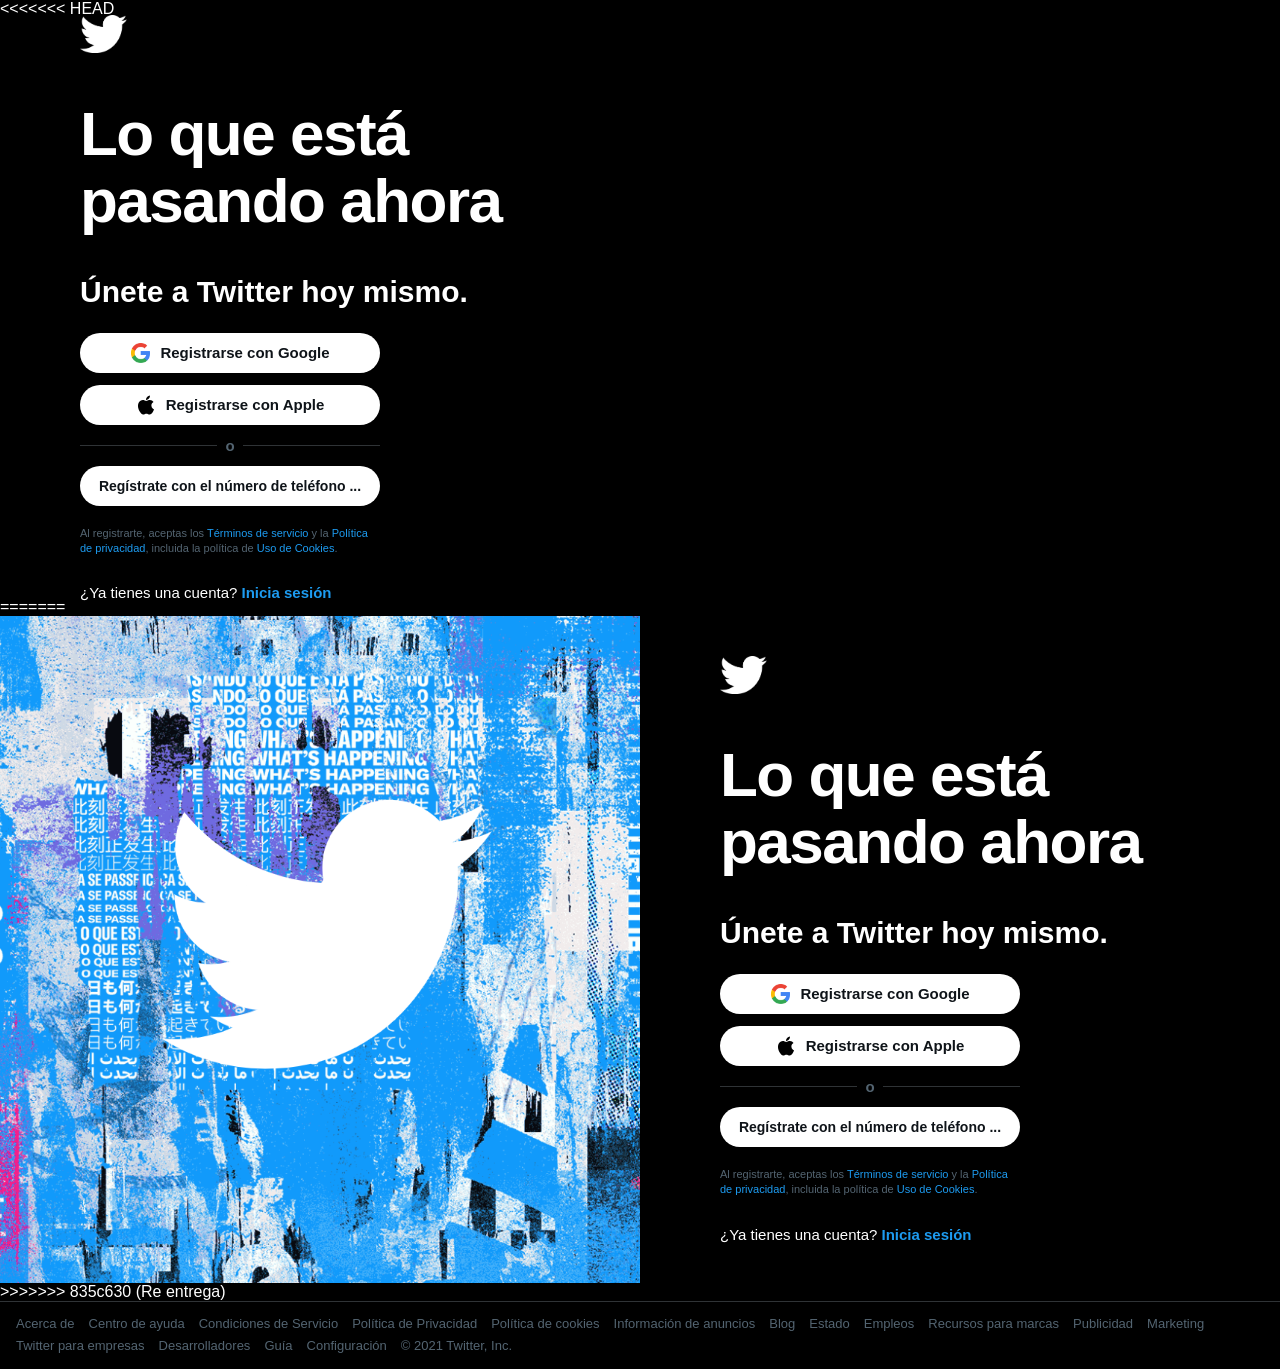
==== indexx.html @ 1b26d61b "Entrega final del proyecto Layout Twitter" ====
<!DOCTYPE html>
<html lang="es">
<head>
  <meta charset="UTF-8" />
  <meta name="viewport" content="width=device-width, initial-scale=1.0" />
  <title>Twitter</title>
<<<<<<< HEAD
  <link rel="stylesheet" href="style.css" />
</head>
<body>

  <section class="left-panel">
    <img src="images/imageTwitter.png" alt="Twitter background" class="bg-image" />
   
    <div class="left-logo-wrap">
      <img src="images/twitterLogo.png" alt="Twitter" class="left-twitter-logo" />
    </div>
  </section>


  <section class="right-panel">

    <div class="logo-wrap">
      <img src="images/twitterLogo.png" alt="Twitter" class="twitter-logo" />
    </div>

    <h1 class="headline">Lo que está<br>pasando ahora</h1>

    <h2 class="sub-headline">Únete a Twitter hoy mismo.</h2>

   
    <div class="btn-group">

      <button class="btn btn-social">
        <img src="images/google.png" alt="Google" class="btn-icon" />
        <span>Registrarse con Google</span>
      </button>

      <button class="btn btn-social">
        <svg class="btn-icon" xmlns="http://www.w3.org/2000/svg" viewBox="0 0 170 170" fill="#000">
          <path d="M150.37 130.25c-2.45 5.66-5.35 10.87-8.71 15.66-4.58 6.53-8.33 11.05-11.22 13.56-4.48 4.12-9.28 6.23-14.42 6.35-3.69 0-8.14-1.05-13.32-3.18-5.197-2.12-9.973-3.17-14.34-3.17-4.58 0-9.492 1.05-14.746 3.17-5.262 2.13-9.501 3.24-12.742 3.35-4.929.21-9.842-1.96-14.746-6.52-3.13-2.73-7.045-7.41-11.735-14.04-5.032-7.08-9.169-15.29-12.41-24.65-3.471-10.11-5.211-19.9-5.211-29.378 0-10.857 2.346-20.221 7.045-28.068 3.693-6.303 8.606-11.275 14.755-14.925s12.793-5.51 19.948-5.629c3.915 0 9.049 1.211 15.429 3.591 6.362 2.388 10.447 3.599 12.238 3.599 1.339 0 5.877-1.416 13.57-4.239 7.275-2.617 13.415-3.702 18.445-3.275 13.63 1.1 23.87 6.473 30.68 16.153-12.19 7.386-18.22 17.731-18.1 31.002.11 10.337 3.86 18.939 11.23 25.769 3.34 3.17 7.07 5.62 11.22 7.36-.9 2.61-1.85 5.11-2.86 7.51zM119.11 7.24c0 8.102-2.96 15.667-8.86 22.669-7.12 8.324-15.732 13.134-25.071 12.375a25.222 25.222 0 0 1-.188-3.07c0-7.778 3.386-16.102 9.399-22.908 3.002-3.446 6.82-6.311 11.45-8.597 4.62-2.252 8.99-3.497 13.1-3.71.12 1.017.17 2.033.17 3.041z"/>
        </svg>
        <span>Registrarse con Apple</span>
      </button>

      <div class="divider">
        <span>o</span>
      </div>

      <button class="btn btn-phone">
        Regístrate con el número de teléfono ...
      </button>
    </div>

    
    <p class="legal">
      Al registrarte, aceptas los <a href="#">Términos de servicio</a> y la
      <a href="#">Política de privacidad</a>, incluida la política de
      <a href="#">Uso de Cookies</a>.
    </p>

   
    <p class="signin">
      ¿Ya tienes una cuenta? <a href="#">Inicia sesión</a>
    </p>

  </section>
=======
  <link rel="stylesheet" href="styles.css" />
</head>
<body>

  <main class="main">

    <section class="left-panel">
      <img src="images/imageTwitter.png" alt="Twitter background" class="bg-image" />
      <div class="left-logo-wrap">
        <img src="images/twitterLogo.png" alt="Twitter" class="left-twitter-logo" />
      </div>
    </section>

    <section class="right-panel">

      <div class="logo-wrap">
        <img src="images/twitterLogo.png" alt="Twitter" class="twitter-logo" />
      </div>

      <h1 class="headline">Lo que está<br>pasando ahora</h1>

      <h2 class="sub-headline">Únete a Twitter hoy mismo.</h2>

      <div class="btn-group">

        <button class="btn btn-social">
          <img src="images/google.png" alt="Google" class="btn-icon" />
          <span>Registrarse con Google</span>
        </button>

        <button class="btn btn-social">
          <svg class="btn-icon" xmlns="http://www.w3.org/2000/svg" viewBox="0 0 170 170" fill="#000">
            <path d="M150.37 130.25c-2.45 5.66-5.35 10.87-8.71 15.66-4.58 6.53-8.33 11.05-11.22 13.56-4.48 4.12-9.28 6.23-14.42 6.35-3.69 0-8.14-1.05-13.32-3.18-5.197-2.12-9.973-3.17-14.34-3.17-4.58 0-9.492 1.05-14.746 3.17-5.262 2.13-9.501 3.24-12.742 3.35-4.929.21-9.842-1.96-14.746-6.52-3.13-2.73-7.045-7.41-11.735-14.04-5.032-7.08-9.169-15.29-12.41-24.65-3.471-10.11-5.211-19.9-5.211-29.378 0-10.857 2.346-20.221 7.045-28.068 3.693-6.303 8.606-11.275 14.755-14.925s12.793-5.51 19.948-5.629c3.915 0 9.049 1.211 15.429 3.591 6.362 2.388 10.447 3.599 12.238 3.599 1.339 0 5.877-1.416 13.57-4.239 7.275-2.617 13.415-3.702 18.445-3.275 13.63 1.1 23.87 6.473 30.68 16.153-12.19 7.386-18.22 17.731-18.1 31.002.11 10.337 3.86 18.939 11.23 25.769 3.34 3.17 7.07 5.62 11.22 7.36-.9 2.61-1.85 5.11-2.86 7.51zM119.11 7.24c0 8.102-2.96 15.667-8.86 22.669-7.12 8.324-15.732 13.134-25.071 12.375a25.222 25.222 0 0 1-.188-3.07c0-7.778 3.386-16.102 9.399-22.908 3.002-3.446 6.82-6.311 11.45-8.597 4.62-2.252 8.99-3.497 13.1-3.71.12 1.017.17 2.033.17 3.041z"/>
          </svg>
          <span>Registrarse con Apple</span>
        </button>

        <div class="divider"><span>o</span></div>

        <button class="btn btn-phone">
          Regístrate con el número de teléfono ...
        </button>
      </div>

      <p class="legal">
        Al registrarte, aceptas los <a href="#">Términos de servicio</a> y la
        <a href="#">Política de privacidad</a>, incluida la política de
        <a href="#">Uso de Cookies</a>.
      </p>

      <p class="signin">
        ¿Ya tienes una cuenta? <a href="#">Inicia sesión</a>
      </p>

    </section>

  </main>
>>>>>>> 835c630 (Re entrega)

  <footer class="footer">
    <nav class="footer-nav">
      <a href="#">Acerca de</a>
      <a href="#">Centro de ayuda</a>
      <a href="#">Condiciones de Servicio</a>
      <a href="#">Política de Privacidad</a>
      <a href="#">Política de cookies</a>
      <a href="#">Información de anuncios</a>
      <a href="#">Blog</a>
      <a href="#">Estado</a>
      <a href="#">Empleos</a>
      <a href="#">Recursos para marcas</a>
      <a href="#">Publicidad</a>
      <a href="#">Marketing</a>
      <a href="#">Twitter para empresas</a>
      <a href="#">Desarrolladores</a>
      <a href="#">Guía</a>
      <a href="#">Configuración</a>
      <span>© 2021 Twitter, Inc.</span>
    </nav>
  </footer>

</body>
</html>
---- style.css ----
*, *::before, *::after {
  box-sizing: border-box;
  margin: 0;
  padding: 0;
}

html, body {
  height: 100%;
  font-family: -apple-system, BlinkMacSystemFont, "Segoe UI", Roboto, Helvetica, Arial, sans-serif;
  background-color: #000;
  color: #fff;
}

body {
  display: flex;
  flex-direction: column;
  min-height: 100vh;
}

body {
  display: grid;
  grid-template-columns: 1fr 1fr;
  grid-template-rows: 1fr auto;
  grid-template-areas:
    "left right"
    "footer footer";
  min-height: 100vh;
}

.left-panel {
  grid-area: left;
  position: relative;
  overflow: hidden;
}

.bg-image {
  width: 100%;
  height: 100%;
  object-fit: cover;
  display: block;
}

.left-logo-wrap {
  position: absolute;
  top: 50%;
  left: 50%;
  transform: translate(-50%, -50%);
}

.left-twitter-logo {
  width: 220px;
  height: auto;
  object-fit: contain;
  filter: brightness(10);
  mix-blend-mode: screen;
}

.right-panel {
  grid-area: right;
  background-color: #000;
  display: flex;
  flex-direction: column;
  justify-content: center;
  padding: 40px 80px;
  min-height: 580px;
}

.logo-wrap {
  margin-bottom: 44px;
}

.twitter-logo {
  width: 47px;
  height: 38px;
  object-fit: contain;
}

.headline {
  font-size: 62px;
  font-weight: 900;
  line-height: 1.08;
  letter-spacing: -1.5px;
  margin-bottom: 40px;
  color: #fff;
}

.sub-headline {
  font-size: 30px;
  font-weight: 800;
  margin-bottom: 24px;
  color: #fff;
}

.btn-group {
  display: flex;
  flex-direction: column;
  gap: 0;
  max-width: 300px;
}

.btn {
  display: flex;
  align-items: center;
  justify-content: center;
  gap: 10px;
  width: 100%;
  padding: 0 16px;
  height: 40px;
  border-radius: 9999px;
  font-size: 15px;
  font-weight: 700;
  cursor: pointer;
  border: none;
  transition: background 0.15s;
  margin-bottom: 12px;
}

.btn-social {
  background-color: #fff;
  color: #0f1419;
}

.btn-social:hover {
  background-color: #e6e6e6;
}

.btn-icon {
  width: 20px;
  height: 20px;
  object-fit: contain;
  flex-shrink: 0;
}

.divider {
  display: flex;
  align-items: center;
  gap: 8px;
  margin-bottom: 12px;
  color: #536471;
  font-size: 15px;
  font-weight: 700;
}

.divider::before,
.divider::after {
  content: "";
  flex: 1;
  height: 1px;
  background-color: #2f3336;
}

.btn-phone {
  background-color: #fff;
  color: #0f1419;
  font-size: 14px;
  white-space: nowrap;
  overflow: hidden;
  text-overflow: ellipsis;
}

.btn-phone:hover {
  background-color: #e6e6e6;
}

.legal {
  margin-top: 8px;
  max-width: 300px;
  font-size: 11px;
  color: #536471;
  line-height: 1.4;
}

.legal a {
  color: #1d9bf0;
  text-decoration: none;
}

.legal a:hover {
  text-decoration: underline;
}

.signin {
  margin-top: 28px;
  font-size: 15px;
  color: #fff;
}

.signin a {
  color: #1d9bf0;
  text-decoration: none;
  font-weight: 700;
}

.signin a:hover {
  text-decoration: underline;
}

.footer {
  grid-area: footer;
  background-color: #000;
  border-top: 1px solid #2f3336;
  padding: 12px 16px;
}

.footer-nav {
  display: flex;
  flex-wrap: wrap;
  align-items: center;
  gap: 2px 14px;
}

.footer-nav a,
.footer-nav span {
  font-size: 13px;
  color: #536471;
  text-decoration: none;
  white-space: nowrap;
  line-height: 1.6;
}

.footer-nav a:hover {
  text-decoration: underline;
}

.footer-nav--second {
  margin-top: 4px;
}

@media (max-width: 1024px) {
  body {
    grid-template-columns: 1fr 1fr;
  }

  .right-panel {
    padding: 40px 40px;
  }

  .headline {
    font-size: 48px;
  }

  .sub-headline {
    font-size: 24px;
  }

  .left-twitter-logo {
    width: 160px;
  }
}

@media (max-width: 768px) {
  body {
    grid-template-columns: 1fr;
    grid-template-rows: auto 1fr auto;
    grid-template-areas:
      "header"
      "right"
      "footer";
  }

  .left-panel {
    display: none;
  }

  body::before {
    content: "";
    display: block;
    grid-area: header;
  }

  .right-panel {
    grid-area: right;
    padding: 48px 32px;
    align-items: center;
    text-align: center;
    min-height: unset;
  }

  .logo-wrap {
    margin-bottom: 32px;
  }

  .twitter-logo {
    width: 42px;
    height: 34px;
  }

  .headline {
    font-size: 40px;
    text-align: center;
    margin-bottom: 32px;
  }

  .sub-headline {
    font-size: 22px;
    text-align: center;
    margin-bottom: 20px;
  }

  .btn-group {
    max-width: 100%;
    width: 100%;
  }

  .legal {
    max-width: 100%;
    text-align: center;
  }

  .signin {
    text-align: center;
  }

  .footer {
    padding: 12px 12px;
  }

  .footer-nav {
    justify-content: center;
    gap: 2px 10px;
  }

  .footer-nav a,
  .footer-nav span {
    font-size: 11px;
  }
}

@media (max-width: 480px) {
  .right-panel {
    padding: 40px 20px;
  }

  .headline {
    font-size: 32px;
    letter-spacing: -0.5px;
  }

  .sub-headline {
    font-size: 18px;
  }

  .btn {
    height: 44px;
    font-size: 14px;
  }

  .footer-nav a,
  .footer-nav span {
    font-size: 10px;
  }
}

@media (max-width: 360px) {
  .right-panel {
    padding: 32px 16px;
  }

  .headline {
    font-size: 28px;
  }

  .sub-headline {
    font-size: 16px;
  }

  .twitter-logo {
    width: 36px;
    height: 29px;
  }
}
---- styles.css ----
*, *::before, *::after { box-sizing: border-box; margin: 0; padding: 0; }

body {
  display: flex;
  flex-direction: column;
  min-height: 100vh;
  font-family: -apple-system, BlinkMacSystemFont, "Segoe UI", Roboto, Arial, sans-serif;
  background: #000;
  color: #fff;
}

.main {
  display: flex;
  flex: 1;
}

.left-panel {
  position: relative;
  width: 50%;
  overflow: hidden;
}

.bg-image { width: 100%; height: 100%; object-fit: cover; }

.left-logo-wrap {
  position: absolute;
  top: 50%;
  left: 50%;
  transform: translate(-50%, -50%);
}

.left-twitter-logo {
  width: 220px;
  filter: brightness(10);
  mix-blend-mode: screen;
}

.right-panel {
  width: 50%;
  display: flex;
  flex-direction: column;
  justify-content: center;
  padding: 40px 80px;
}

.logo-wrap { margin-bottom: 44px; }

.twitter-logo {
  width: 47px;
  filter: brightness(10);
  mix-blend-mode: screen;
}

.headline {
  font-size: 62px;
  font-weight: 900;
  line-height: 1.08;
  letter-spacing: -1.5px;
  margin-bottom: 40px;
}

.sub-headline {
  font-size: 30px;
  font-weight: 800;
  margin-bottom: 24px;
}

.btn-group {
  display: flex;
  flex-direction: column;
  max-width: 300px;
}

.btn {
  display: flex;
  align-items: center;
  justify-content: center;
  gap: 10px;
  height: 40px;
  border-radius: 9999px;
  font-size: 15px;
  font-weight: 700;
  cursor: pointer;
  border: none;
  margin-bottom: 12px;
  background: #fff;
  color: #0f1419;
}

.btn:hover { background: #e6e6e6; }

.btn-icon { width: 20px; height: 20px; flex-shrink: 0; }

.divider {
  display: flex;
  align-items: center;
  gap: 8px;
  margin-bottom: 12px;
  color: #536471;
  font-weight: 700;
}

.divider::before,
.divider::after {
  content: "";
  flex: 1;
  height: 1px;
  background: #2f3336;
}

.btn-phone { font-size: 14px; }

.legal {
  margin-top: 8px;
  max-width: 300px;
  font-size: 11px;
  color: #536471;
  line-height: 1.4;
}

.legal a, .signin a { color: #1d9bf0; text-decoration: none; }
.legal a:hover, .signin a:hover { text-decoration: underline; }

.signin { margin-top: 28px; font-size: 15px; }
.signin a { font-weight: 700; }

.footer {
  border-top: 1px solid #2f3336;
  padding: 12px 16px;
}

.footer-nav {
  display: flex;
  flex-wrap: wrap;
  align-items: center;
  gap: 2px 14px;
}

.footer-nav a,
.footer-nav span {
  font-size: 13px;
  color: #536471;
  text-decoration: none;
  white-space: nowrap;
  line-height: 1.6;
}

.footer-nav a:hover { text-decoration: underline; }

@media (max-width: 1024px) {
  .right-panel { padding: 40px; }
  .headline { font-size: 48px; }
  .sub-headline { font-size: 24px; }
  .left-twitter-logo { width: 160px; }
}

@media (max-width: 768px) {
  .main { flex-direction: column; }
  .left-panel { display: none; }
  .right-panel { width: 100%; padding: 48px 32px; align-items: center; text-align: center; }
  .headline { font-size: 40px; margin-bottom: 32px; }
  .sub-headline { font-size: 22px; margin-bottom: 20px; }
  .btn-group { max-width: 100%; width: 100%; }
  .legal { max-width: 100%; text-align: center; }
  .footer-nav { justify-content: center; gap: 2px 10px; }
  .footer-nav a, .footer-nav span { font-size: 11px; }
}

@media (max-width: 480px) {
  .right-panel { padding: 40px 20px; }
  .headline { font-size: 32px; letter-spacing: -0.5px; }
  .sub-headline { font-size: 18px; }
  .btn { height: 44px; }
}

@media (max-width: 360px) {
  .right-panel { padding: 32px 16px; }
  .headline { font-size: 28px; }
  .sub-headline { font-size: 16px; }
  .twitter-logo { width: 36px; }
}
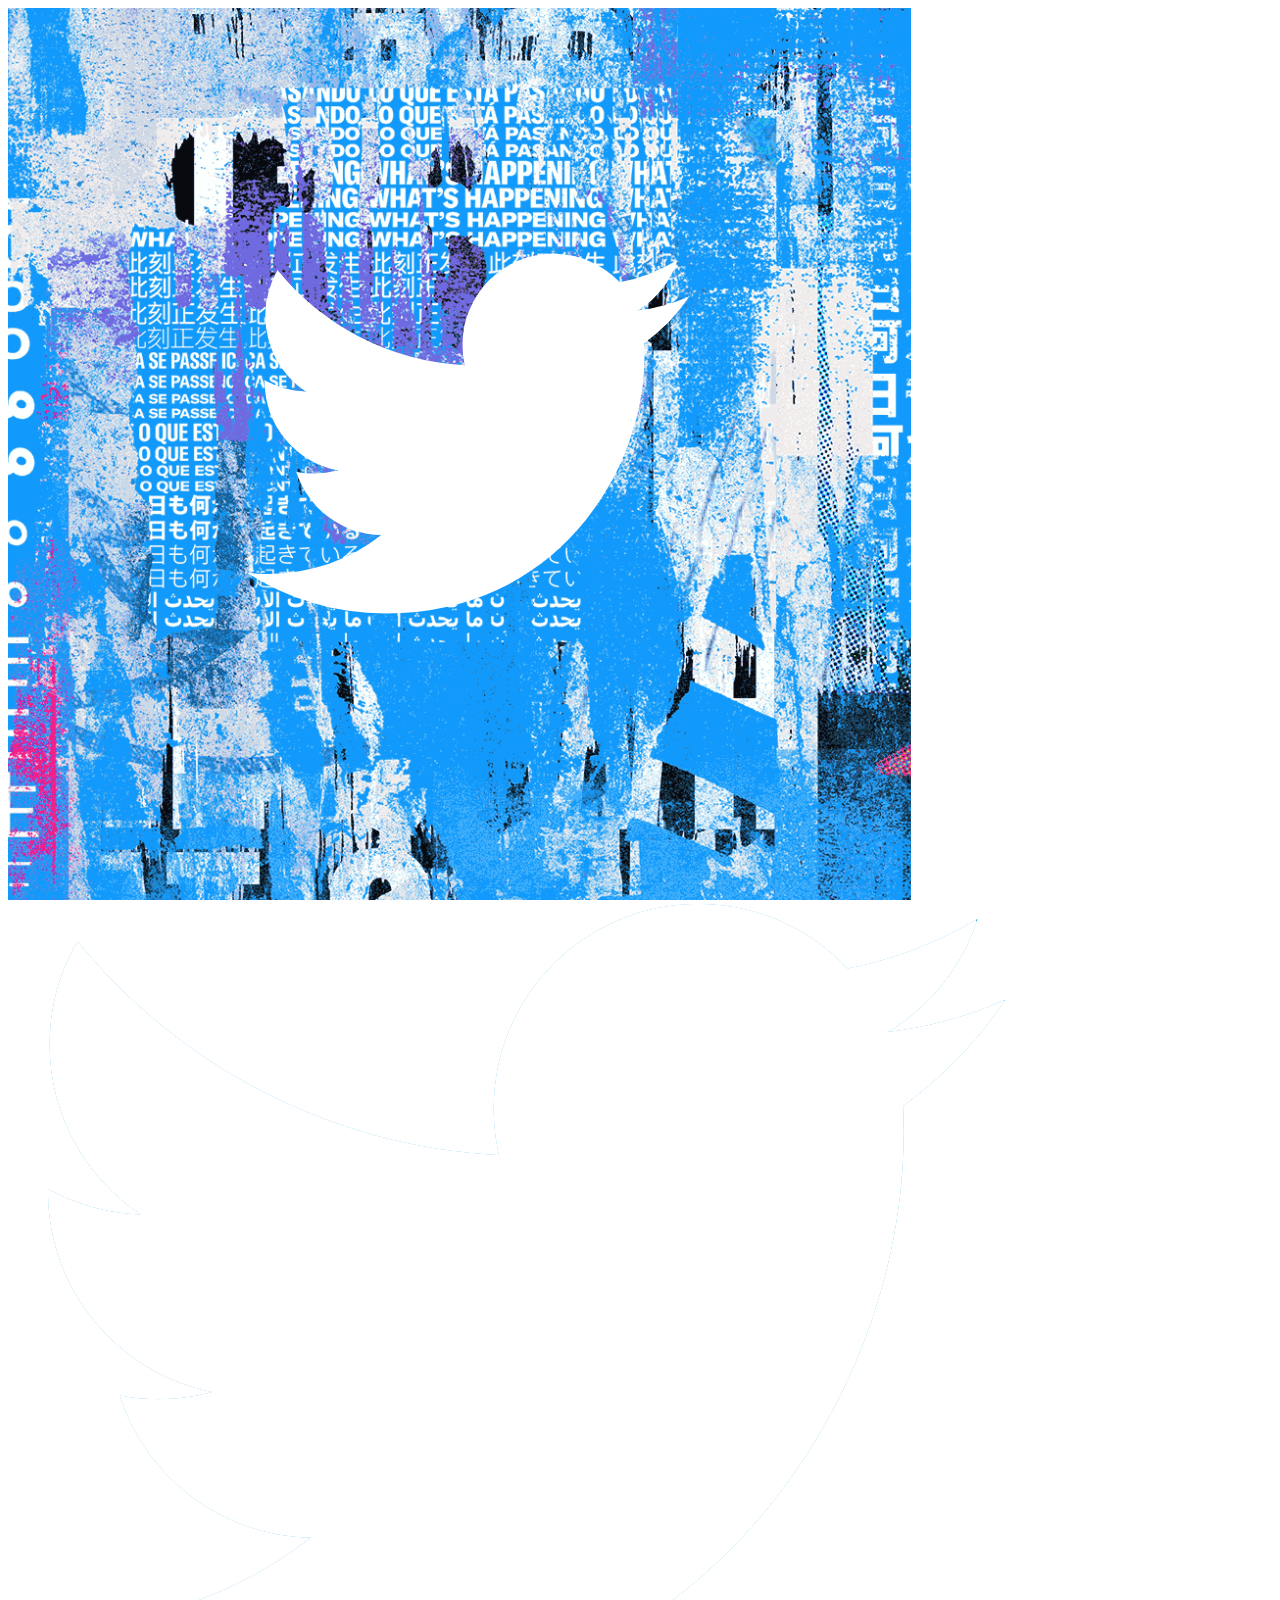
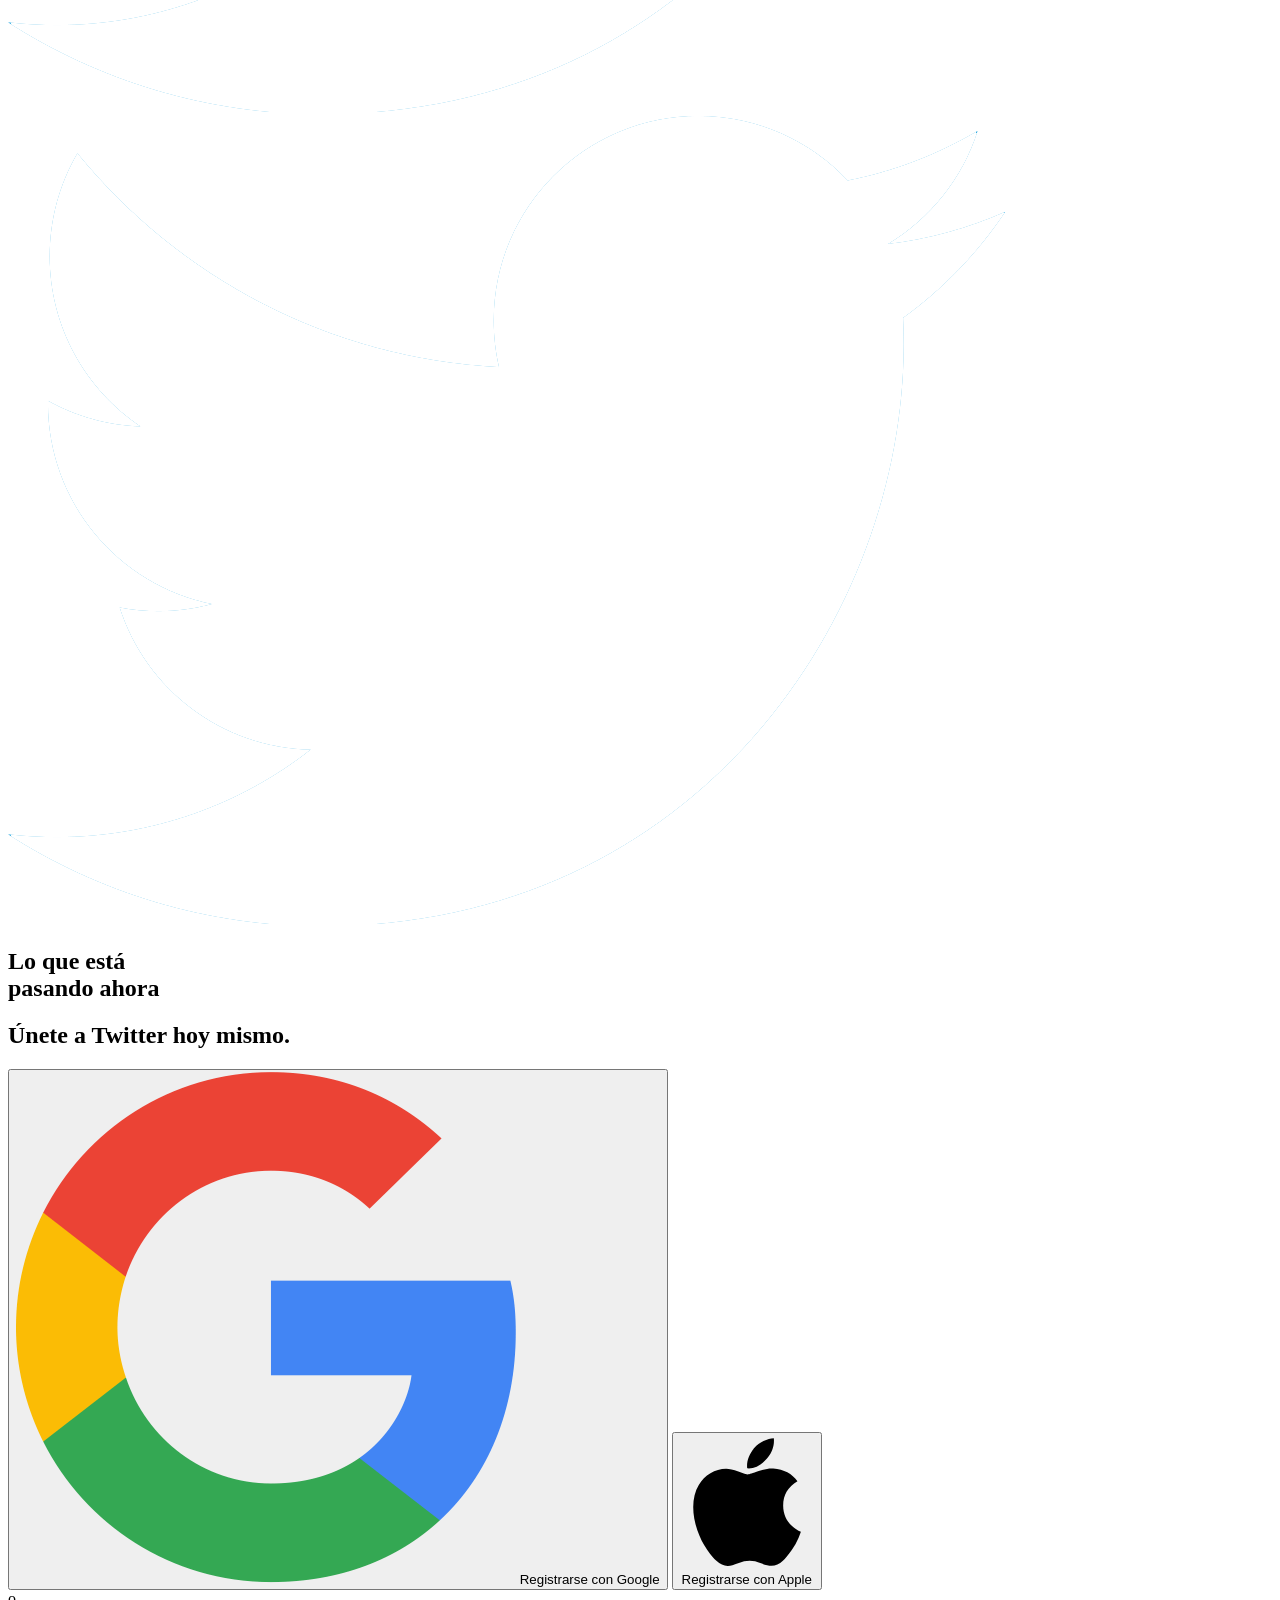
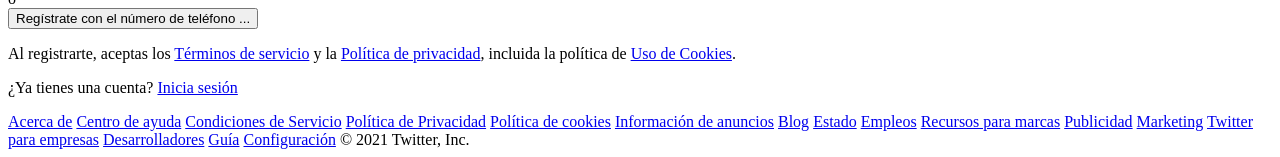
==== commit d032c959: "1" ====
--- a/indexx.html
+++ b/indexx.html
@@ -4,69 +4,7 @@
   <meta charset="UTF-8" />
   <meta name="viewport" content="width=device-width, initial-scale=1.0" />
   <title>Twitter</title>
-<<<<<<< HEAD
   <link rel="stylesheet" href="style.css" />
-</head>
-<body>
-
-  <section class="left-panel">
-    <img src="images/imageTwitter.png" alt="Twitter background" class="bg-image" />
-   
-    <div class="left-logo-wrap">
-      <img src="images/twitterLogo.png" alt="Twitter" class="left-twitter-logo" />
-    </div>
-  </section>
-
-
-  <section class="right-panel">
-
-    <div class="logo-wrap">
-      <img src="images/twitterLogo.png" alt="Twitter" class="twitter-logo" />
-    </div>
-
-    <h1 class="headline">Lo que está<br>pasando ahora</h1>
-
-    <h2 class="sub-headline">Únete a Twitter hoy mismo.</h2>
-
-   
-    <div class="btn-group">
-
-      <button class="btn btn-social">
-        <img src="images/google.png" alt="Google" class="btn-icon" />
-        <span>Registrarse con Google</span>
-      </button>
-
-      <button class="btn btn-social">
-        <svg class="btn-icon" xmlns="http://www.w3.org/2000/svg" viewBox="0 0 170 170" fill="#000">
-          <path d="M150.37 130.25c-2.45 5.66-5.35 10.87-8.71 15.66-4.58 6.53-8.33 11.05-11.22 13.56-4.48 4.12-9.28 6.23-14.42 6.35-3.69 0-8.14-1.05-13.32-3.18-5.197-2.12-9.973-3.17-14.34-3.17-4.58 0-9.492 1.05-14.746 3.17-5.262 2.13-9.501 3.24-12.742 3.35-4.929.21-9.842-1.96-14.746-6.52-3.13-2.73-7.045-7.41-11.735-14.04-5.032-7.08-9.169-15.29-12.41-24.65-3.471-10.11-5.211-19.9-5.211-29.378 0-10.857 2.346-20.221 7.045-28.068 3.693-6.303 8.606-11.275 14.755-14.925s12.793-5.51 19.948-5.629c3.915 0 9.049 1.211 15.429 3.591 6.362 2.388 10.447 3.599 12.238 3.599 1.339 0 5.877-1.416 13.57-4.239 7.275-2.617 13.415-3.702 18.445-3.275 13.63 1.1 23.87 6.473 30.68 16.153-12.19 7.386-18.22 17.731-18.1 31.002.11 10.337 3.86 18.939 11.23 25.769 3.34 3.17 7.07 5.62 11.22 7.36-.9 2.61-1.85 5.11-2.86 7.51zM119.11 7.24c0 8.102-2.96 15.667-8.86 22.669-7.12 8.324-15.732 13.134-25.071 12.375a25.222 25.222 0 0 1-.188-3.07c0-7.778 3.386-16.102 9.399-22.908 3.002-3.446 6.82-6.311 11.45-8.597 4.62-2.252 8.99-3.497 13.1-3.71.12 1.017.17 2.033.17 3.041z"/>
-        </svg>
-        <span>Registrarse con Apple</span>
-      </button>
-
-      <div class="divider">
-        <span>o</span>
-      </div>
-
-      <button class="btn btn-phone">
-        Regístrate con el número de teléfono ...
-      </button>
-    </div>
-
-    
-    <p class="legal">
-      Al registrarte, aceptas los <a href="#">Términos de servicio</a> y la
-      <a href="#">Política de privacidad</a>, incluida la política de
-      <a href="#">Uso de Cookies</a>.
-    </p>
-
-   
-    <p class="signin">
-      ¿Ya tienes una cuenta? <a href="#">Inicia sesión</a>
-    </p>
-
-  </section>
-=======
-  <link rel="stylesheet" href="styles.css" />
 </head>
 <body>
 
@@ -123,7 +61,6 @@
     </section>
 
   </main>
->>>>>>> 835c630 (Re entrega)
 
   <footer class="footer">
     <nav class="footer-nav">
